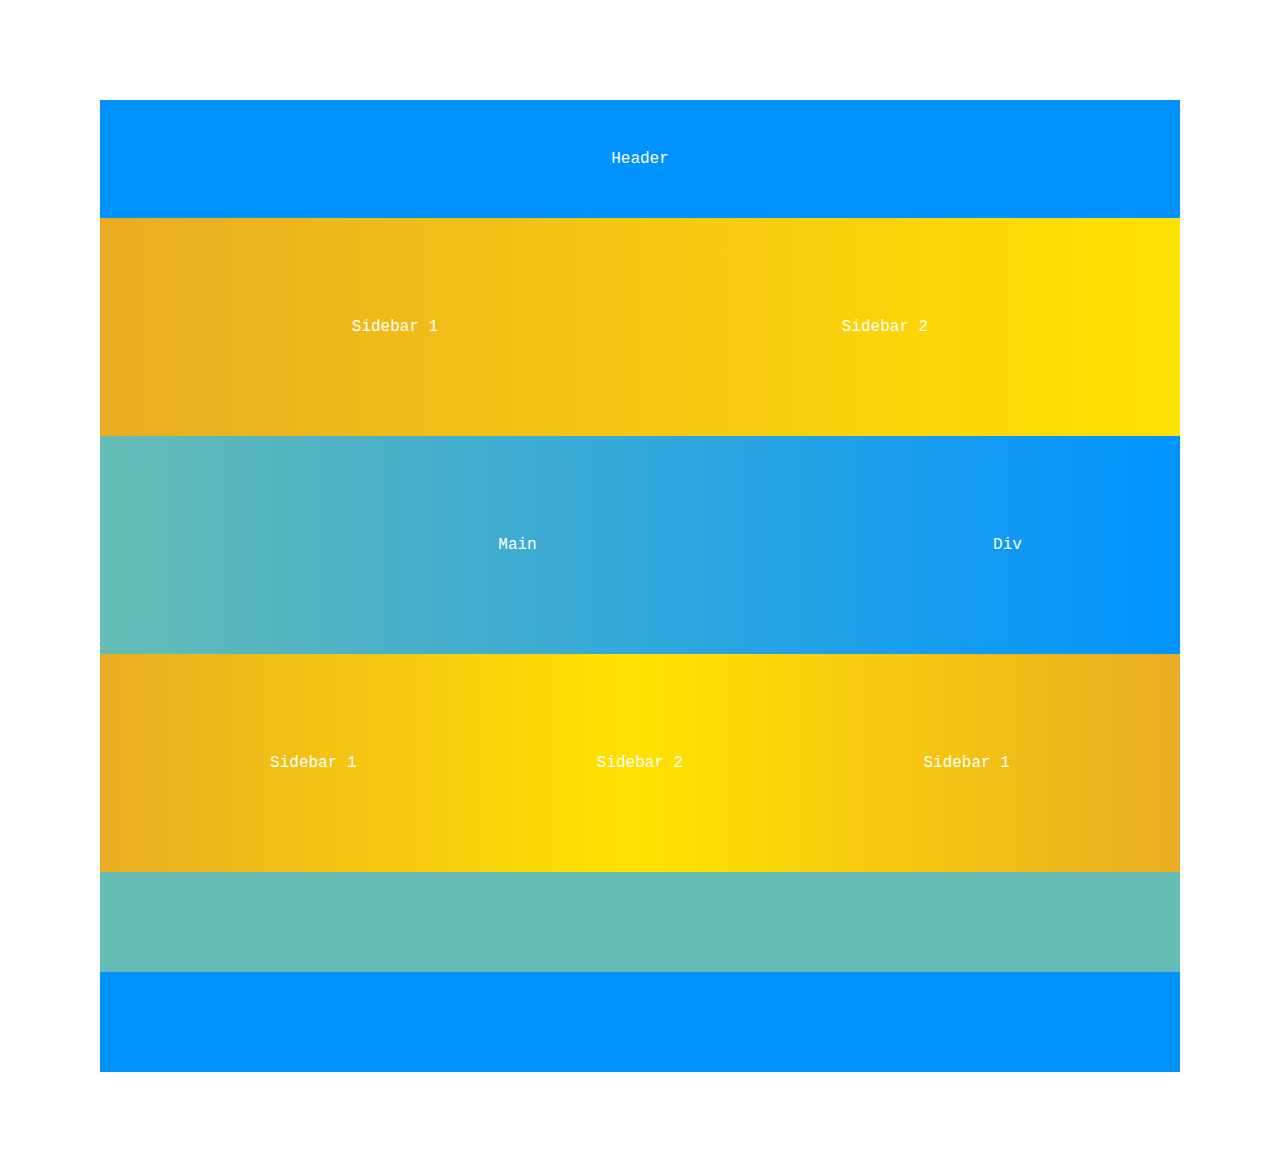
==== easy.html @ 07dda697 "grid layout" ====
<!DOCTYPE html>
<html lang="en">
<head>
    <meta charset="utf-8">
    <link rel="stylesheet" href="easy.css">
    <title>Easy Wireframe</title>
</head>
<body>
    <div class="header">Header</div>
    <div class="sidebarA">
        <div>Sidebar 1</div>
        <div>Sidebar 2</div>
    </div>
    <div class="main1">
        <div>Main</div>
        <div>Div</div>
    </div>
    <div class="sidebarB">
        <div>Sidebar 1</div>
        <div>Sidebar 2</div>
        <div>Sidebar 1</div>
    </div>
    <div class="main2"></div>
    <div class="footer"></div>
</body>
</html>
---- easy.css ----
* {
    font-family: Courier, monospace;
    color: #FFFFFF;
    text-align: center;
    padding: 50px;
}
body {
    margin: 0;
}
.header {
    background-color: #0093FF;
}
.sidebarA {
    display: grid;
    grid-template-columns: 1fr 1fr;
    background: linear-gradient(to right,#EAAC21,#FFE200)
}
.sidebarB {
    display: grid;
    grid-template-columns: 1fr 1fr 1fr;
    background: linear-gradient(to right,#EAAC21,#FFE200,#EAAC21)
}
.main1 {
    display: grid;
    grid-template-columns: 3fr 1fr;
    background: linear-gradient(to right,#65BCB5,#0093FF)
}
.main2 {
    background-color: #65BCB5;
}
.footer {
    background-color: #0093FF;
}
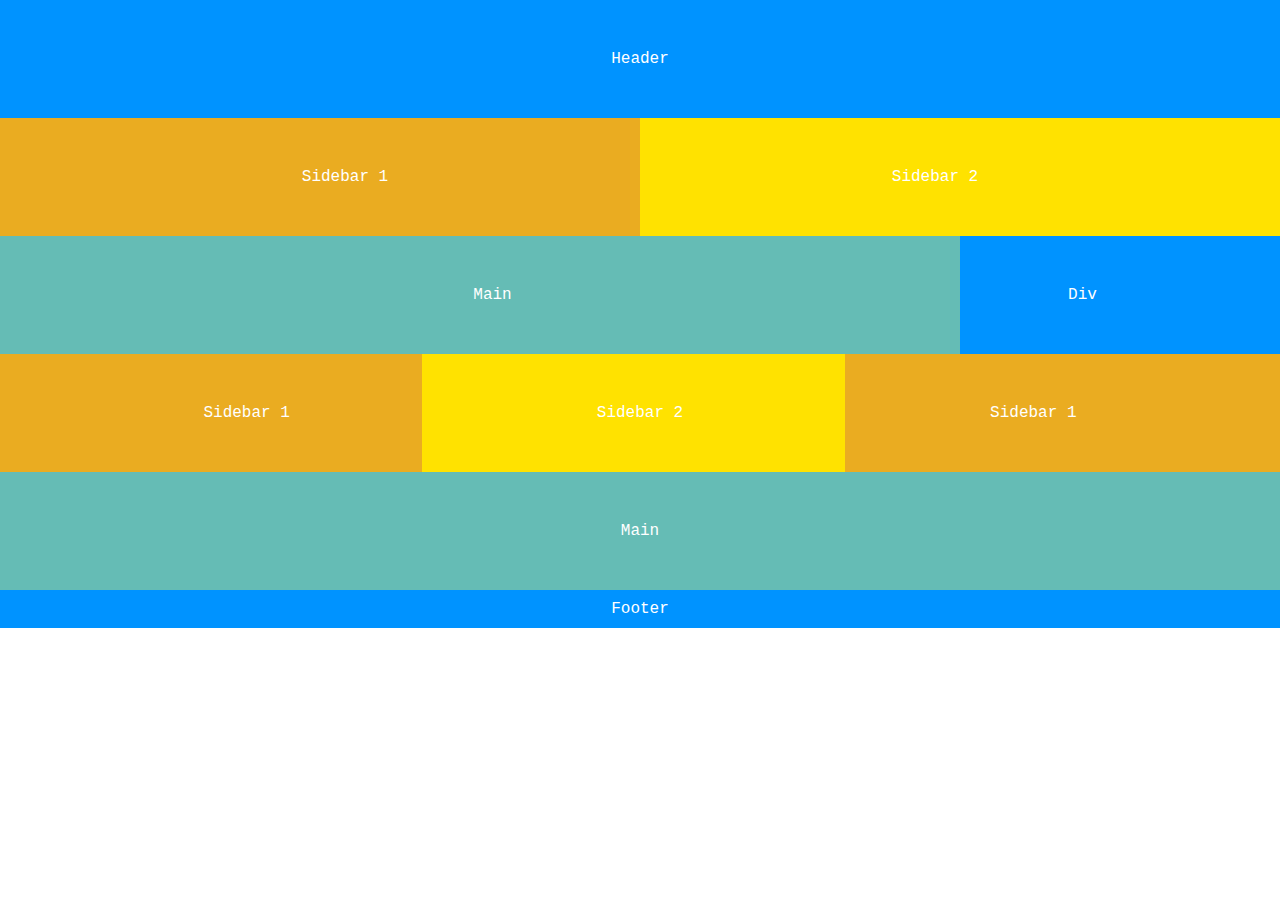
==== commit b9876369: "Update easy.html" ====
--- a/easy.html
+++ b/easy.html
@@ -20,7 +20,7 @@
         <div>Sidebar 2</div>
         <div>Sidebar 1</div>
     </div>
-    <div class="main2"></div>
-    <div class="footer"></div>
+    <div class="main2">Main</div>
+    <div class="footer">Footer</div>
 </body>
 </html>--- a/easy.css
+++ b/easy.css
@@ -2,32 +2,37 @@
     font-family: Courier, monospace;
     color: #FFFFFF;
     text-align: center;
-    padding: 50px;
 }
 body {
     margin: 0;
 }
 .header {
     background-color: #0093FF;
+    padding: 50px;
 }
 .sidebarA {
     display: grid;
     grid-template-columns: 1fr 1fr;
-    background: linear-gradient(to right,#EAAC21,#FFE200)
+    background: linear-gradient(to right,#EAAC21,#EAAC21 50%,#FFE200 50%);
+    padding: 50px;
 }
 .sidebarB {
     display: grid;
     grid-template-columns: 1fr 1fr 1fr;
-    background: linear-gradient(to right,#EAAC21,#FFE200,#EAAC21)
+    background: linear-gradient(to right,#EAAC21,#EAAC21 33%,#FFE200 33%,#FFE200 66%,#EAAC21 66%);
+    padding: 50px;
 }
 .main1 {
     display: grid;
     grid-template-columns: 3fr 1fr;
-    background: linear-gradient(to right,#65BCB5,#0093FF)
+    background: linear-gradient(to right,#65BCB5,#65BCB5 75%,#0093FF 75%);
+    padding: 50px;
 }
 .main2 {
     background-color: #65BCB5;
+    padding: 50px;
 }
 .footer {
     background-color: #0093FF;
+    padding: 10px;
 }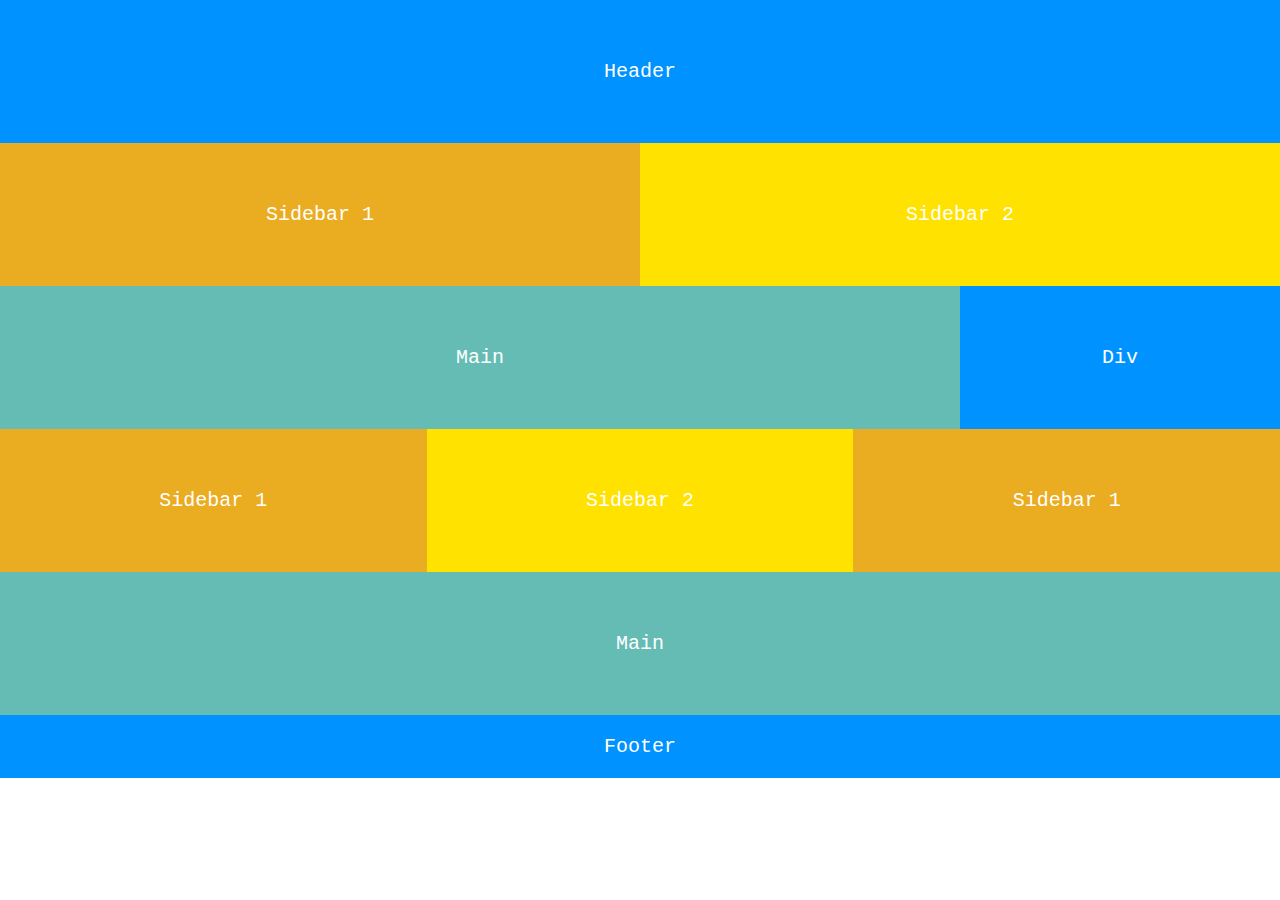
==== commit ae5b6308: "EASY" ====
--- a/easy.html
+++ b/easy.html
@@ -6,21 +6,23 @@
     <title>Easy Wireframe</title>
 </head>
 <body>
-    <div class="header">Header</div>
-    <div class="sidebarA">
-        <div>Sidebar 1</div>
-        <div>Sidebar 2</div>
-    </div>
-    <div class="main1">
-        <div>Main</div>
-        <div>Div</div>
-    </div>
-    <div class="sidebarB">
-        <div>Sidebar 1</div>
-        <div>Sidebar 2</div>
-        <div>Sidebar 1</div>
-    </div>
-    <div class="main2">Main</div>
-    <div class="footer">Footer</div>
+    <div class="single">
+        <div class="header">Header</div>
+   </div>
+   <div class="quarter">
+       <div class="quart1">Sidebar 1</div>
+       <div class="quart2">Sidebar 2</div>
+       <div class="quart3">Main</div>
+       <div class="quart4">Div</div>
+   </div>
+   <div class="third">
+       <div class="third1">Sidebar 1</div>
+       <div class="third2">Sidebar 2</div>
+       <div class="third1">Sidebar 1</div>
+   </div>
+   <div class="single">
+       <div class="main">Main</div>
+   </div>
+   <div class="footer">Footer</div>
 </body>
 </html>--- a/easy.css
+++ b/easy.css
@@ -1,38 +1,56 @@
-* {
+body {
+	margin: 0;
     font-family: Courier, monospace;
     color: #FFFFFF;
+    font-size: 20px;
     text-align: center;
 }
-body {
-    margin: 0;
+.single > div {
+	padding: 60px 0;
+}
+.quarter {
+	display: grid;
+    grid-template-columns: 1fr 1fr 1fr 1fr;
+}
+.quarter > div {
+	padding: 60px 0;
+}
+.third {
+	display: grid;
+    grid-template-columns: 1fr 1fr 1fr;
+}
+.third > div {
+	padding: 60px 0;
+}
+.footer {
+	padding: 20px 0;
+	background-color: #0093FF;
 }
 .header {
-    background-color: #0093FF;
-    padding: 50px;
+	background-color: #0093FF;
 }
-.sidebarA {
-    display: grid;
-    grid-template-columns: 1fr 1fr;
-    background: linear-gradient(to right,#EAAC21,#EAAC21 50%,#FFE200 50%);
-    padding: 50px;
+.quart1 {
+	background-color: #EAAC21;
+    grid-column: 1/3;
 }
-.sidebarB {
-    display: grid;
-    grid-template-columns: 1fr 1fr 1fr;
-    background: linear-gradient(to right,#EAAC21,#EAAC21 33%,#FFE200 33%,#FFE200 66%,#EAAC21 66%);
-    padding: 50px;
+.quart2 {
+	background-color: #FFE200;
+    grid-column: 3/5;
 }
-.main1 {
-    display: grid;
-    grid-template-columns: 3fr 1fr;
-    background: linear-gradient(to right,#65BCB5,#65BCB5 75%,#0093FF 75%);
-    padding: 50px;
+.quart3 {
+	background-color: #65BCB5;
+    grid-column: 1/4;
 }
-.main2 {
-    background-color: #65BCB5;
-    padding: 50px;
+.quart4 {
+	background-color: #0093FF;
+    grid-column: 4/5;
 }
-.footer {
-    background-color: #0093FF;
-    padding: 10px;
+.third1 {
+	background-color: #EAAC21;
+}
+.third2 {
+	background-color: #FFE200;
+}
+.main {
+	background-color: #65BCB5;
 }